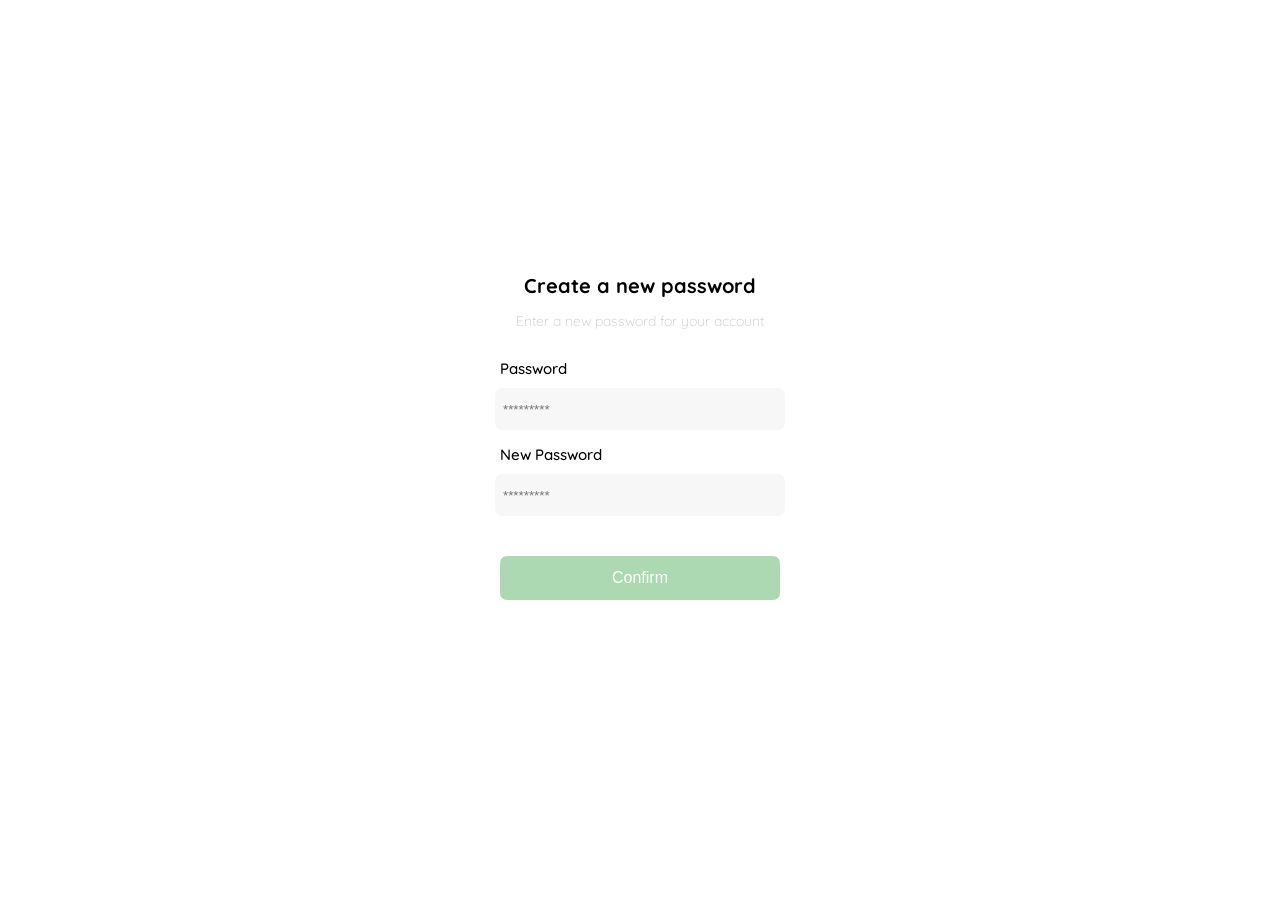
==== frontend/index.html @ 810ceedb "comienzo del proyecto" ====
<!DOCTYPE html>
<html lang="es">

<head>
    <meta charset="UTF-8">
    <meta name="viewport" content="width=device-width, initial-scale=1.0">
    <title>New Password</title>
    <link rel="icon" href="/imagenes/logos/favicon_yard_sale.svg" type="image/svg+xml">
    <link rel="stylesheet" href="/frontend/styles/styles_index.css">
    <link rel="preconnect" href="https://fonts.googleapis.com">
    <link rel="preconnect" href="https://fonts.gstatic.com" crossorigin> 
    <link href="https://fonts.googleapis.com/css2?family=Quicksand:wght@300..700&display=swap" rel="stylesheet">
</head>

<body>
    <div class="contenedor_login">
        <div class="form-container">
            <img src="/imagenes/logos/logo_yard_sale.svg" alt="Logo principal" class="logo">
            <h1 class="title">Create a new password</h1>
            <p>Enter a new password for your account</p>

            <form action="/" class="form">
                <label for="password" class="label">Password</label>
                <input type="password" id="password" placeholder="*********" class="input input-password" required>

                <label for="newPassword" class="label">New Password</label>
                <input type="password" id="newPassword" placeholder="*********" class="input input-newPassword"
                    required>

                <input type="submit" value="Confirm" class="primary-button login-button">
            </form>
        </div>
    </div>
</body>
</html>
---- frontend/styles/styles_index.css ----
:root{
    --white: #ffffff;
    --black: #000000;
    --very-light-pink: #c7c7c7;
    --text-input-field: #f7f7f7;
    --hospital-green: #acd9b2;
}

body{
    margin: 0;
    padding: 0;
    font-family: "Quicksand", sans-serif;
    font-optical-sizing: auto;
    font-weight: 300;
    font-style: normal;
}

.contenedor_login{
    width: 100%;
    height: 100vh;
    display: flex;
    place-items: center;
    text-align: center;
    align-items: center;
    justify-content: center;
}

.form{
    align-items: center;
    display: flex;
    flex-direction: column;
}

.label{
    text-align: left;
    font-size: 15px;
    font-weight: 550;
    margin-top: 15px;
    color: var(--black);
    width: 280px;
}

.input{
    width: 280px;
    height: 40px;
    border-radius: 7px;
    border: none;
    background-color: var(--text-input-field);
    padding-left: 8px;
    margin-top: 10px;
}

.primary-button {
    background-color: var(--hospital-green);
    border: none;
    border-radius: 7px;
    color: var(--white);
    padding: 13px 14px;
    text-align: center;
    font-size: 16px;
    cursor: pointer;
    margin: 40px;
    width: 280px;
}

p{
    color: var(--very-light-pink);
    font-size: 14px;
}

.title{
    font-size: 20px;
    font-weight: 900;
    color: var(--black);
}

.logo{
    width: 150px;
    margin-bottom: 48px;
    justify-self: center;
    display: none;
}

@media (max-width: 768px) {
    .logo{
        display: block;
        margin: 0 auto;
    }
}
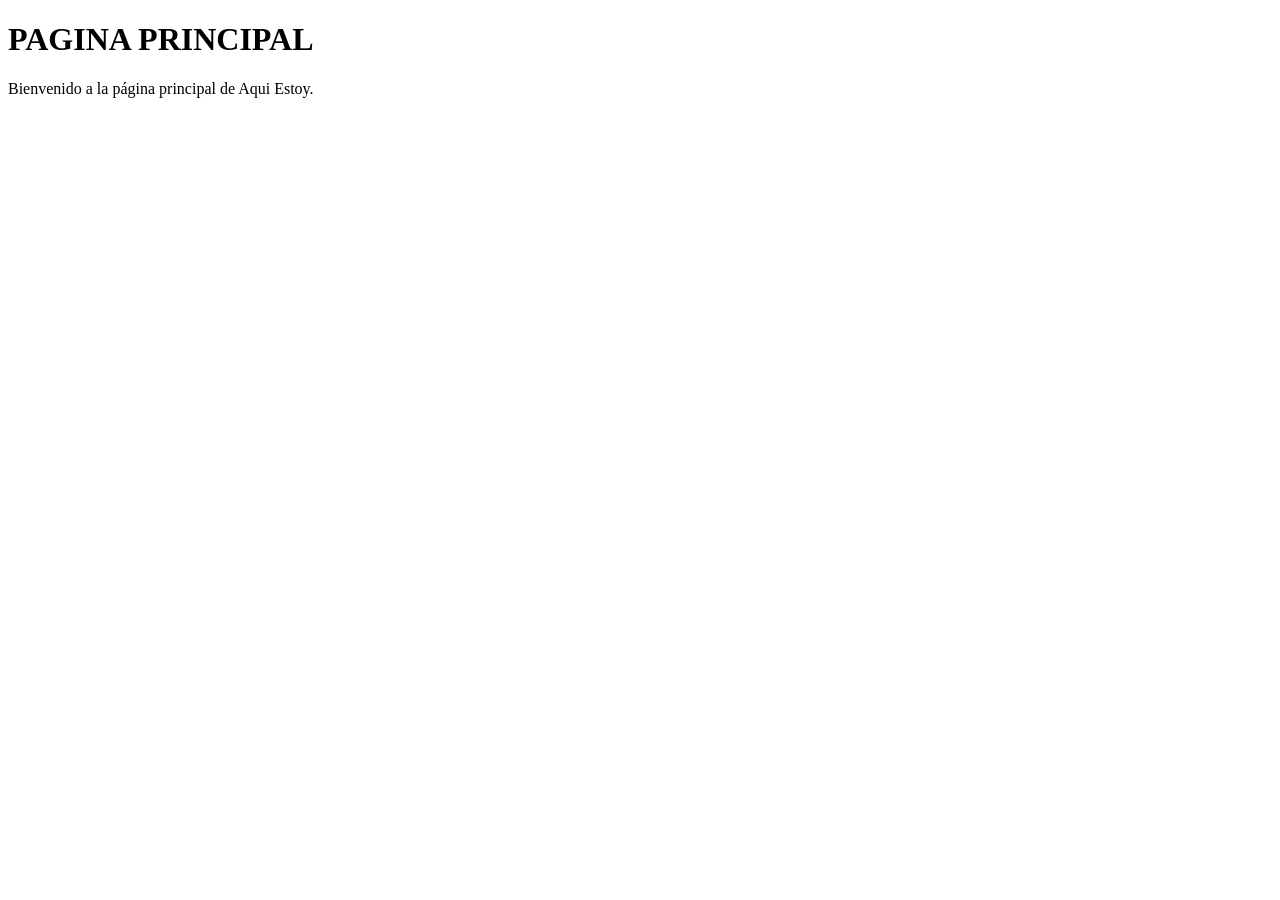
==== commit cc5ecc46: "modificaciones en el frondend" ====
--- a/frontend/index.html
+++ b/frontend/index.html
@@ -1,35 +1,12 @@
 <!DOCTYPE html>
 <html lang="es">
-
 <head>
     <meta charset="UTF-8">
     <meta name="viewport" content="width=device-width, initial-scale=1.0">
-    <title>New Password</title>
-    <link rel="icon" href="/imagenes/logos/favicon_yard_sale.svg" type="image/svg+xml">
-    <link rel="stylesheet" href="/frontend/styles/styles_index.css">
-    <link rel="preconnect" href="https://fonts.googleapis.com">
-    <link rel="preconnect" href="https://fonts.gstatic.com" crossorigin> 
-    <link href="https://fonts.googleapis.com/css2?family=Quicksand:wght@300..700&display=swap" rel="stylesheet">
+    <title>Aqui Estoy</title>
 </head>
-
 <body>
-    <div class="contenedor_login">
-        <div class="form-container">
-            <img src="/imagenes/logos/logo_yard_sale.svg" alt="Logo principal" class="logo">
-            <h1 class="title">Create a new password</h1>
-            <p>Enter a new password for your account</p>
-
-            <form action="/" class="form">
-                <label for="password" class="label">Password</label>
-                <input type="password" id="password" placeholder="*********" class="input input-password" required>
-
-                <label for="newPassword" class="label">New Password</label>
-                <input type="password" id="newPassword" placeholder="*********" class="input input-newPassword"
-                    required>
-
-                <input type="submit" value="Confirm" class="primary-button login-button">
-            </form>
-        </div>
-    </div>
+    <h1>PAGINA PRINCIPAL</h1>
+    <p>Bienvenido a la página principal de Aqui Estoy.</p>
 </body>
 </html>
